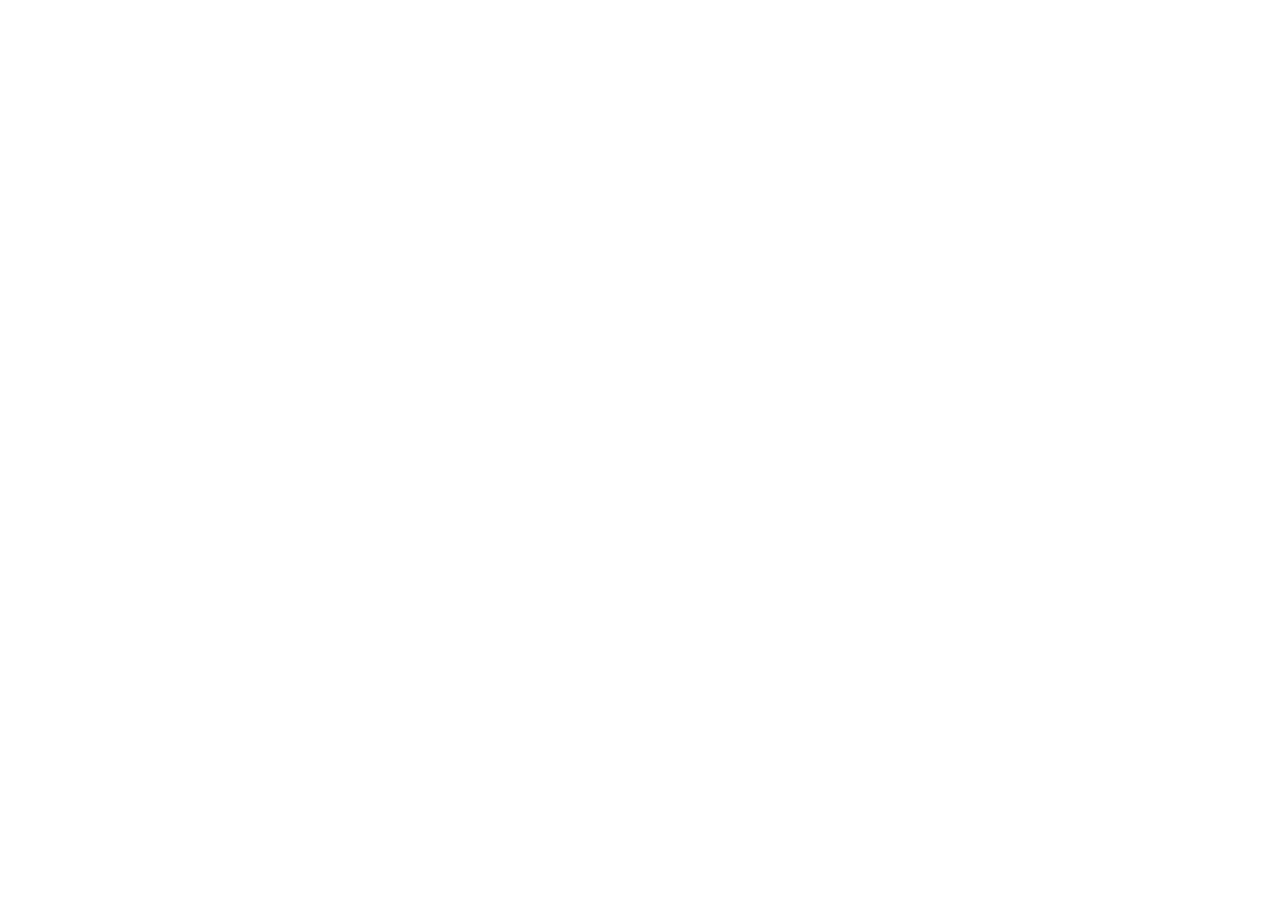
==== html/cadastro.html @ f57bf2f0 "Arquivos .html e .css - Adicionado arquivos .html e .css que serão utilizados no projeto - Arquivos " ====
<!DOCTYPE html>
<html lang="pt-BR">
<head>
    <meta charset="UTF-8">
    <meta name="viewport" content="width=device-width, initial-scale=1.0">
    <title>Cadastro - Enna's Fishing Wares</title>
</head>
<body>
    
</body>
</html>
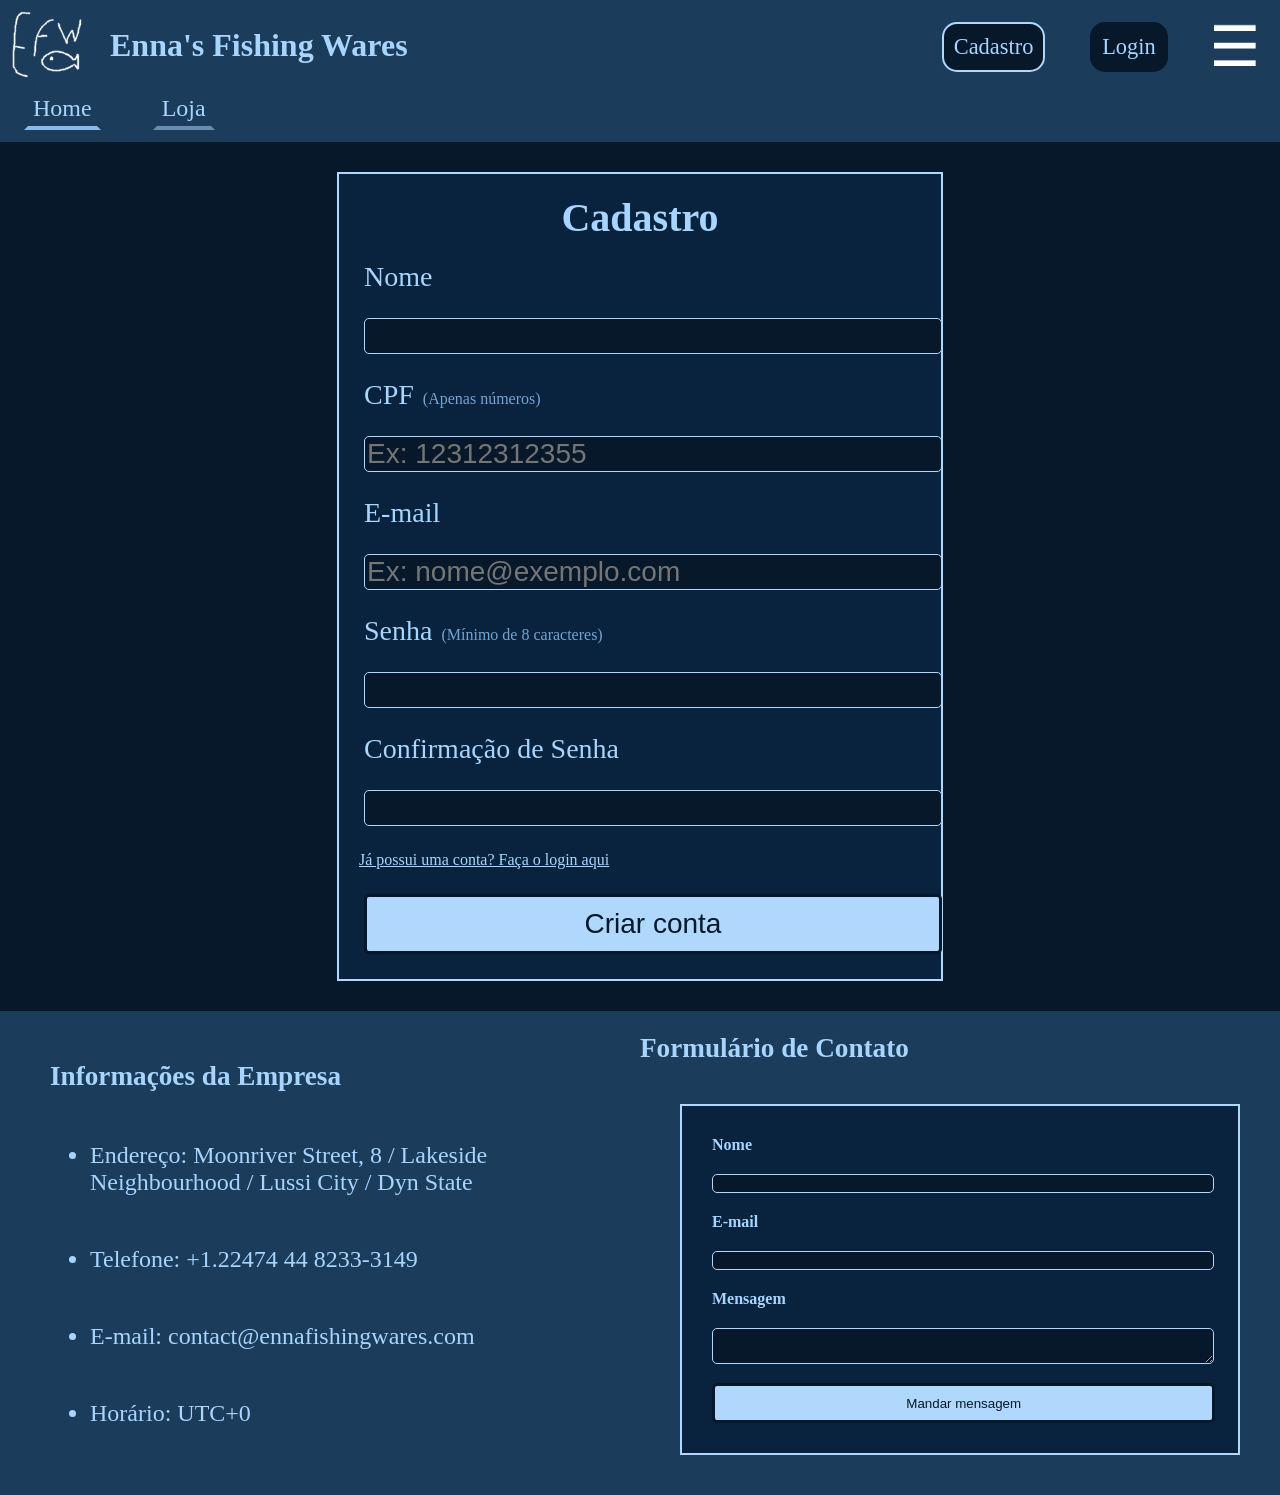
==== commit 785d0db8: "Estrutura e Interface cadastro.html e login.html - Construído interface e estrutura dos documentos c" ====
--- a/html/cadastro.html
+++ b/html/cadastro.html
@@ -4,8 +4,70 @@
     <meta charset="UTF-8">
     <meta name="viewport" content="width=device-width, initial-scale=1.0">
     <title>Cadastro - Enna's Fishing Wares</title>
+    <link rel="stylesheet" href="../css/base.css">
+    <link rel="stylesheet" href="../css/componentes.css">
 </head>
 <body>
-    
+    <header>
+        <section id="header-logo">
+            <img src="../img/header/logo.png" alt="Logo de Enna's Fishing Wares">
+            <h1>Enna's Fishing Wares</h1>
+        </section>
+        <section id="header-user">
+            <a href="cadastro.html" id="header-cadastro-login-in">Cadastro</a>
+            <a href="login.html">Login</a>
+            <img src="../img/header/menu.png" alt="Ícone de Menu">
+        </section>
+    </header>
+    <nav>
+        <a href="index.html" id="nav-active">Home</a>
+        <a href="loja.html">Loja</a>
+    </nav>
+    <main id="usuario-cadastro-login">
+        <section id="caixa-cadastro-login">
+            <h2>Cadastro</h2>
+            <form id="form-cadastro" class="form-cadastro-login-elements">
+                <label for="">Nome</label>
+                <input type="label" required nome="cadastroNomeUsuario">
+                <label for="">CPF</label>
+                <p>(Apenas números)</p>
+                <input type="label" required pattern="[0-9]{11}" placeholder="Ex: 12312312355" cadastroCPFUsuario">
+                <label for="">E-mail</label>
+                <input type="email" required placeholder="Ex: nome@exemplo.com" nome="cadastroEmailUsuario">
+                <label for="">Senha</label>
+                <p>(Mínimo de 8 caracteres)</p>
+                <input type="password" required minlength="8" nome="cadastroSenhaUsuario">
+                <label for="">Confirmação de Senha</label>
+                <input type="password" required minlength="8" nome="cadastroConfirmacaoSenhaUsuario">
+                <a href="login.html">Já possui uma conta? Faça o login aqui</a>
+                <button type="submit" name="submeterUsuarioCadastro">Criar conta</button>
+            </form>
+        </section>
+    </main>
+    <footer>
+        <section class="info-loja">
+            <h2>Informações da Empresa</h2>
+            <ul>
+                <li>Endereço: Moonriver Street, 8 / Lakeside Neighbourhood / Lussi City / Dyn State</li>
+                <li>Telefone: +1.22474 44 8233-3149</li>
+                <li>E-mail: contact@ennafishingwares.com</li>
+                <li>Horário: UTC+0</li>
+            </ul>
+        </section>
+        <section class="form-contato-loja">
+            <h2>Formulário de Contato</h2>
+            <form id="form-contato">
+                <div class="form-elements">
+                    <label for="">Nome</label>
+                    <input type="label" name="formContatoNomeUsuario">
+                    <label for="">E-mail</label>
+                    <input type="label" name="formContatoEmailUsuario">
+                    <label for="">Mensagem</label>
+                    <textarea></textarea>
+                    <button>Mandar mensagem</button>
+                </div>
+            </form>
+        </section>
+    </footer>
 </body>
 </html>
--- a/css/base.css
+++ b/css/base.css
@@ -0,0 +1,161 @@
+/* 
+    Documento responsável pela estilização CSS de elementos gerais (ex: "body",
+     "h1") e de classes e ids de elementos/seções que sempre aparecerão,
+     independentemente da página (ex: header, nav, footer)
+*/
+
+body{
+    color: #a7d5ff;
+    background-color: #06182a;
+}
+a {
+    color: #a7d5ff;
+}
+hr {
+    color: #b0d7fc;
+}
+h2 {
+    font-size: 1.7em;
+}
+h3 {
+    font-size: 1.5em;
+}
+h4 {
+    font-size: 1.5em;
+}
+button {
+    border: 3px solid #06182a;
+    border-radius: 5px;
+    height: 40px;
+    color: #06182a;
+    background-color: #b0d7fc;
+}
+button:hover {
+    background-color: #89b5de;
+}
+button:active {
+    background-color: #688daf;
+}
+input, textarea {
+    color: #a7d5ff;
+    border: 1px solid #b0d7fc;
+    border-radius: 5px;
+    background-color: #06182a;
+}
+
+/*--- Destaque ---*/
+
+h1 {
+    font-size: 2em;
+    margin-left: 20px;
+}
+header {
+    display: grid;
+    grid-template-columns: 50% 50%;
+    margin: -8px -8px 0px -8px;
+}
+#header-logo {
+    display: inline-flex;
+    background-color: #1b3c5a;
+}
+#header-logo img {
+    height: 90px;
+}
+#header-user{
+    display: inline-flex;
+    justify-content: right;
+    background-color: #1b3c5a;
+} 
+#header-user img {
+    height: 50px;
+    margin: 20px;
+}
+#header-user a {
+    border: 2px solid transparent;
+    border-radius: 15px;
+    background-color: #06182a;
+    text-decoration: none;
+    font-size: 1.4em;
+    margin: 1em;
+    padding: 10px;
+}
+#header-user a:hover {
+    background-color: #09233e;
+}
+#header-user a:active {
+    border-color: #b0d7fc;
+}
+#header-cadastro-login-in{
+    border-color: #b0d7fc !important;
+}
+
+/*--- nav ---*/
+
+nav {
+    background-color: #1b3c5a;
+    margin: 0px -8px 0px -8px;
+    padding-bottom: 20px;
+}
+nav a {
+    border: 4px solid;
+    border-color: transparent transparent #688daf transparent;
+    padding: 5px;
+    text-decoration: none;
+    font-size: 1.5em;
+    margin: 0px 1em 0px 1em;
+}
+nav a:hover, #nav-active:hover {
+    color: #b0d7fc;
+    border-color: transparent transparent #b0d7fc transparent;
+}
+#nav-active {
+    border-color: transparent transparent #8abae7 transparent;
+}
+
+/*--- main ---*/
+
+main {
+    background-color: #06182a;
+}
+
+
+/*--- Rodapé ---*/
+
+footer {
+    display: grid;
+    grid-template-columns: 50% 50%;
+    margin: 0px -8px -8px -8px;
+}
+.info-loja {
+    background-color: #1b3c5a;
+}
+.info-loja h2, .info-loja li {
+    margin: 50px;
+}
+li {
+    font-size: 1.5em;
+}
+.form-contato-loja {
+    background-color: #1b3c5a;
+}
+#form-contato {
+    border: 2px solid #b0d7fc;
+    background-color: #09233e;
+    margin: 40px;  
+}
+.form-elements {
+    margin: 30px;
+    justify-content: center;
+}
+.form-elements label {
+    display: block;
+    font-weight: bold;
+    margin: 20px 0px 20px 0px;
+}
+.form-elements input, .form-elements textarea {
+    width: 100%; 
+}
+.form-elements button {
+    margin-top: 15px;
+    width: 101.5%;
+}
--- a/css/componentes.css
+++ b/css/componentes.css
@@ -0,0 +1,120 @@
+/* 
+    Documento responsável pela estilização CSS de classes e ids de elementos/seções
+    que são únicas a certas páginas, com exclusão de relatorios.html (ex: descrição 
+    da loja e galeria de produtos em index.html, formulários em cadastro.html/login.html)
+*/
+
+/*
+    =================
+    index.html (Home)
+    =================
+*/
+
+/*--- Produtos Disponíveis ---*/
+
+#produtos-disponiveis {
+    margin: 30px;
+}
+.caixa-produto {
+    display: inline-flex;
+}
+.info-produto {
+    display: grid;
+    grid-template-rows: 60% 2% 24% 14%;
+    border: 3px solid #b0d7fc;
+    width: 310px;
+    height: 460px;
+    margin: 20px; 
+    text-align: center;
+}
+.info-produto img {
+    object-fit: contain;
+    width: 100%;
+    height: 100%;
+    background-color: #09233e;
+}
+.info-produto hr {
+    height: 100%;
+    background-color: #1b3c5a;
+    margin: 0px;
+}
+.titulo-desc-produto, .preco-botao-produto {
+    background-color: #1b3c5a;
+}
+.titulo-desc-produto p{
+    margin-left: 10px;
+    overflow: scroll;
+}
+.titulo-desc-produto h3 {
+    margin: 15px;
+}
+.preco-botao-produto h4 {
+    display: inline-flex;
+    margin: 20px;
+}
+
+/*--- Descrição da Loja ---*/
+
+#descricao-loja {
+    display: grid;
+    grid-template-columns: 45% 55%;
+    margin: 40px;
+}
+.descricao-texto p {
+    font-size: 1.5em;
+}
+.descricao-galeria img {
+    border: 2px solid #b0d7fc;
+    background-color: #09233e;
+    height: 400px;
+    margin: 20px; 
+    width: 45%;
+}
+
+/*
+    =============================================
+    cadastro.html e login.html (Cadastro e Login)
+    =============================================
+*/
+
+/*--- Cadastro/Login ---*/
+
+#usuario-cadastro-login {
+    display: flex;
+    margin: 30px;
+    justify-content: center;
+}
+#caixa-cadastro-login {
+    border: 2px solid #b0d7fc;
+    background-color: #09233e;
+    width: 50%;
+}
+#caixa-cadastro-login h2 {
+    font-size: 2.5em;
+    margin: 20px;
+    text-align: center;
+}
+.form-cadastro-login-elements input, .form-cadastro-login-elements button, .form-cadastro-login-elements label {
+    font-size: 1.75em;
+    margin: 25px;
+}
+.form-cadastro-login-elements label {
+    margin-right: 5px;
+}
+.form-cadastro-login-elements p {
+    display: inline;
+    font-size: 1em;
+    margin: 0px;
+    color: #73a4d2;
+}
+.form-cadastro-login-elements a {
+    margin: 20px;
+}
+.form-cadastro-login-elements input {
+    width: 95%;
+}
+.form-cadastro-login-elements button {
+    margin-top: 20;
+    height: 60px;
+    width: 96%;
+}
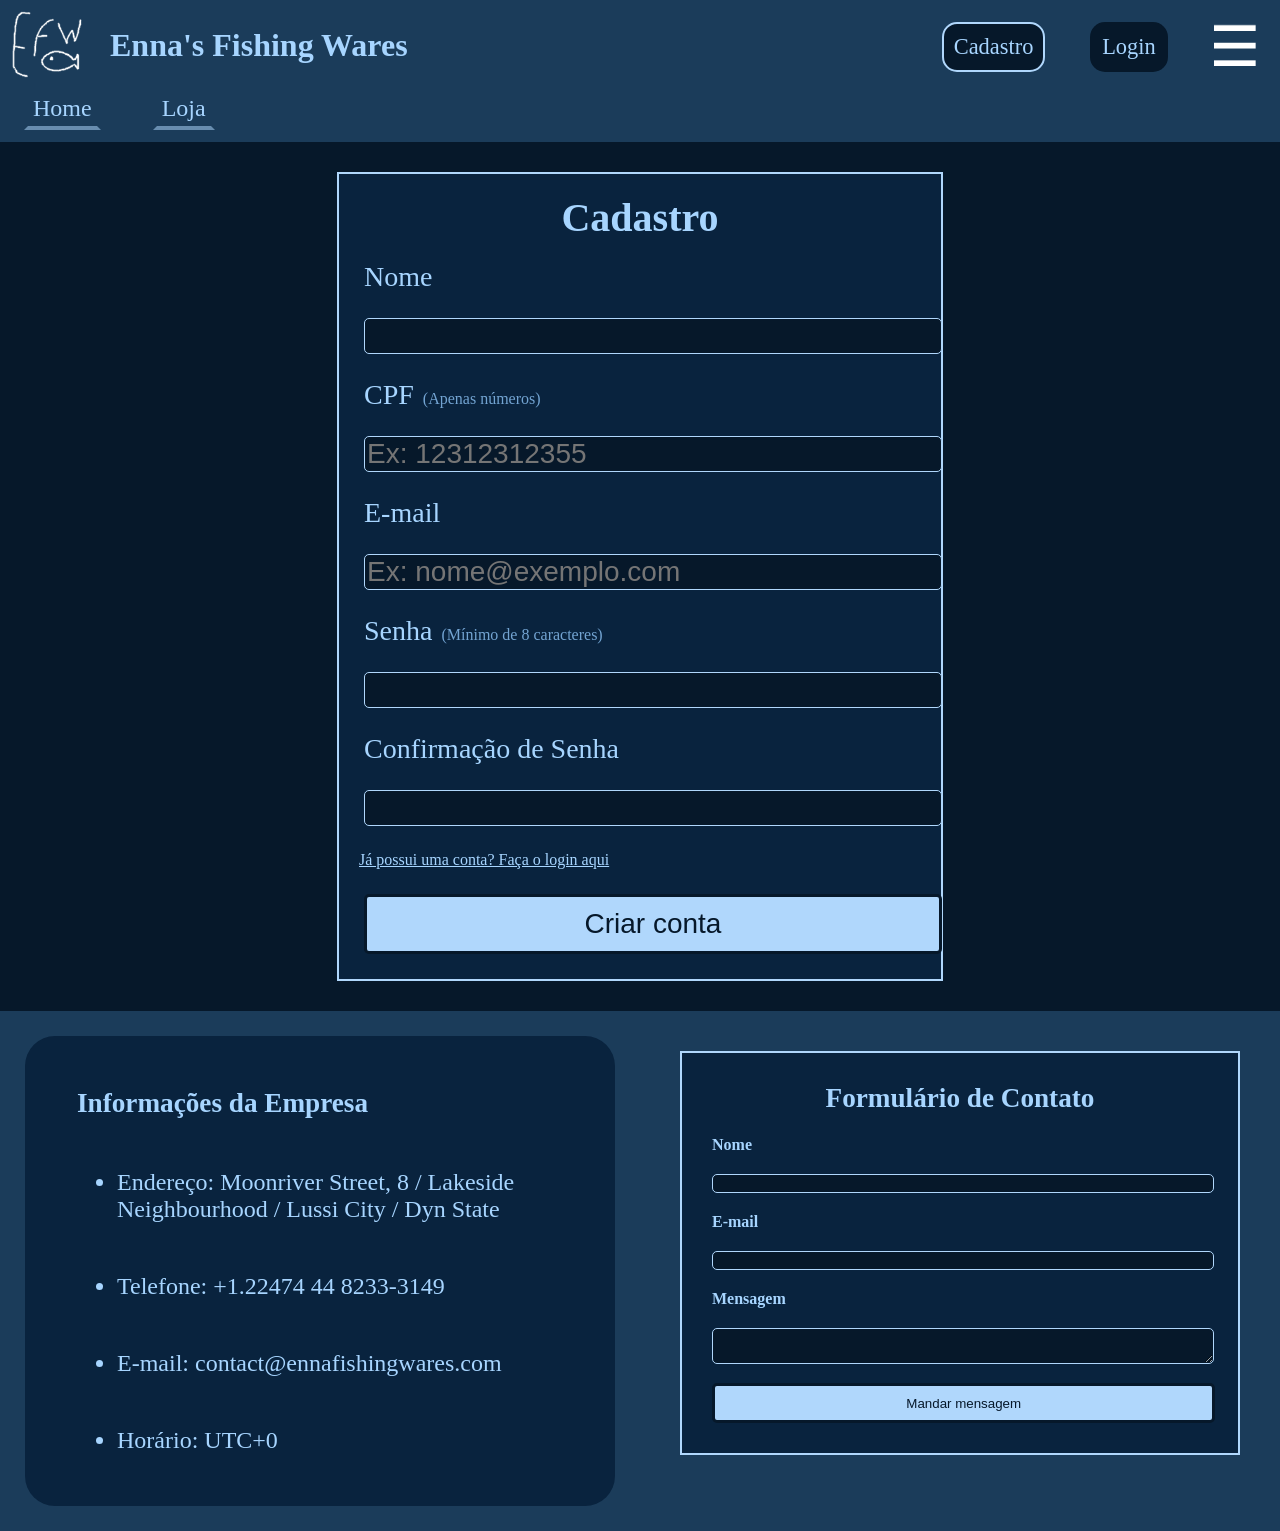
==== commit 2adda0ab: "Estrutura e Interface perfil.html - Construído a estrutura e interface do documento perfil.html, con" ====
--- a/html/cadastro.html
+++ b/html/cadastro.html
@@ -14,8 +14,9 @@
             <h1>Enna's Fishing Wares</h1>
         </section>
         <section id="header-user">
-            <a href="cadastro.html" id="header-cadastro-login-in">Cadastro</a>
+            <a href="cadastro.html" id="header-cadastro-login-perfil-in">Cadastro</a>
             <a href="login.html">Login</a>
+            <a href="perfil.html" hidden>Perfil</a>
             <img src="../img/header/menu.png" alt="Ícone de Menu">
         </section>
     </header>
@@ -27,44 +28,46 @@
         <section id="caixa-cadastro-login">
             <h2>Cadastro</h2>
             <form id="form-cadastro" class="form-cadastro-login-elements">
-                <label for="">Nome</label>
-                <input type="label" required nome="cadastroNomeUsuario">
-                <label for="">CPF</label>
+                <label for="input-cadastro-nome">Nome</label>
+                <input id="input-cadastro-nome" type="label" required nome="cadastroNome">
+                <label for="input-cadastro-cpf">CPF</label>
                 <p>(Apenas números)</p>
-                <input type="label" required pattern="[0-9]{11}" placeholder="Ex: 12312312355" cadastroCPFUsuario">
-                <label for="">E-mail</label>
-                <input type="email" required placeholder="Ex: nome@exemplo.com" nome="cadastroEmailUsuario">
-                <label for="">Senha</label>
+                <input id="input-cadastro-cpf" type="label" required pattern="[0-9]{11}" placeholder="Ex: 12312312355" name="cadastroCPF">
+                <label for="input-cadastro-email">E-mail</label>
+                <input id="input-cadastro-email" type="email" required placeholder="Ex: nome@exemplo.com" nome="cadastroEmail">
+                <label for="input-cadastro-senha">Senha</label>
                 <p>(Mínimo de 8 caracteres)</p>
-                <input type="password" required minlength="8" nome="cadastroSenhaUsuario">
-                <label for="">Confirmação de Senha</label>
-                <input type="password" required minlength="8" nome="cadastroConfirmacaoSenhaUsuario">
+                <input id="input-cadastro-senha" type="password" required minlength="8" nome="cadastroSenha">
+                <label for="input-cadastro-confirmacao-senha">Confirmação de Senha</label>
+                <input id="input-cadastro-confirmacao-senha" type="password" required minlength="8" nome="cadastroConfirmacaoSenha">
                 <a href="login.html">Já possui uma conta? Faça o login aqui</a>
-                <button type="submit" name="submeterUsuarioCadastro">Criar conta</button>
+                <button id="botao-cadastro-submeter" type="submit" name="submeterCadastro">Criar conta</button>
             </form>
         </section>
     </main>
     <footer>
-        <section class="info-loja">
-            <h2>Informações da Empresa</h2>
-            <ul>
-                <li>Endereço: Moonriver Street, 8 / Lakeside Neighbourhood / Lussi City / Dyn State</li>
-                <li>Telefone: +1.22474 44 8233-3149</li>
-                <li>E-mail: contact@ennafishingwares.com</li>
-                <li>Horário: UTC+0</li>
-            </ul>
+        <section id="info-loja">
+            <div id="info-loja-elements">
+                <h2>Informações da Empresa</h2>
+                <ul>
+                    <li>Endereço: Moonriver Street, 8 / Lakeside Neighbourhood / Lussi City / Dyn State</li>
+                    <li>Telefone: +1.22474 44 8233-3149</li>
+                    <li>E-mail: contact@ennafishingwares.com</li>
+                    <li>Horário: UTC+0</li>
+                </ul>
+            </div>
         </section>
-        <section class="form-contato-loja">
-            <h2>Formulário de Contato</h2>
+        <section id="form-contato-loja">
             <form id="form-contato">
-                <div class="form-elements">
-                    <label for="">Nome</label>
-                    <input type="label" name="formContatoNomeUsuario">
-                    <label for="">E-mail</label>
-                    <input type="label" name="formContatoEmailUsuario">
-                    <label for="">Mensagem</label>
-                    <textarea></textarea>
-                    <button>Mandar mensagem</button>
+                <div id="form-contato-elements">
+                    <h2>Formulário de Contato</h2>
+                    <label for="input-contato-nome">Nome</label>
+                    <input id="input-contato-nome" required type="label" name="formContatoNome">
+                    <label for="input-contato-email">E-mail</label>
+                    <input id="input-contato-email" required type="email" name="formContatoEmail">
+                    <label for="input-contato-mensagem">Mensagem</label>
+                    <textarea required id="input-contato-mensagem"></textarea>
+                    <button id="form-contato-mandar-mensagem">Mandar mensagem</button>
                 </div>
             </form>
         </section>
--- a/css/base.css
+++ b/css/base.css
@@ -17,10 +17,7 @@
 h2 {
     font-size: 1.7em;
 }
-h3 {
-    font-size: 1.5em;
-}
-h4 {
+h3, h4, li {
     font-size: 1.5em;
 }
 button {
@@ -41,6 +38,26 @@
     border: 1px solid #b0d7fc;
     border-radius: 5px;
     background-color: #06182a;
+}
+table {
+    border-collapse: collapse;
+}
+caption {
+    font-size: 2.5em;
+    font-weight: bold;
+    margin: 10px;
+}
+th, td {
+    border: 0.5px solid #b0d7fc;
+    padding: 20px;
+    font-size: 1.3em;
+}
+th {
+    background-color: #1b3c5a;
+}
+td {
+    background-color: #06182a;
+    text-align: center;
 }
 
 /*--- Destaque ---*/
@@ -85,7 +102,7 @@
 #header-user a:active {
     border-color: #b0d7fc;
 }
-#header-cadastro-login-in{
+#header-cadastro-login-perfil-in {
     border-color: #b0d7fc !important;
 }
 
@@ -104,11 +121,11 @@
     font-size: 1.5em;
     margin: 0px 1em 0px 1em;
 }
-nav a:hover, #nav-active:hover {
+nav a:hover, #nav-in:hover {
     color: #b0d7fc;
     border-color: transparent transparent #b0d7fc transparent;
 }
-#nav-active {
+#nav-in {
     border-color: transparent transparent #8abae7 transparent;
 }
 
@@ -126,16 +143,19 @@
     grid-template-columns: 50% 50%;
     margin: 0px -8px -8px -8px;
 }
-.info-loja {
+#info-loja {
     background-color: #1b3c5a;
 }
-.info-loja h2, .info-loja li {
+#info-loja h2, #info-loja li {
     margin: 50px;
 }
-li {
-    font-size: 1.5em;
+#info-loja-elements {
+    border: 2px solid transparent;
+    border-radius: 30px;
+    margin: 25px;
+    background-color: #09233e;
 }
-.form-contato-loja {
+#form-contato-loja {
     background-color: #1b3c5a;
 }
 #form-contato {
@@ -143,19 +163,22 @@
     background-color: #09233e;
     margin: 40px;  
 }
-.form-elements {
+#form-contato-elements {
     margin: 30px;
     justify-content: center;
 }
-.form-elements label {
+#form-contato-elements h2 {
+    text-align: center;
+}
+#form-contato-elements label {
     display: block;
     font-weight: bold;
     margin: 20px 0px 20px 0px;
 }
-.form-elements input, .form-elements textarea {
+#form-contato-elements input, #form-contato-elements textarea {
     width: 100%; 
 }
-.form-elements button {
+#form-contato-elements button {
     margin-top: 15px;
     width: 101.5%;
 }
--- a/css/componentes.css
+++ b/css/componentes.css
@@ -117,4 +117,63 @@
     margin-top: 20;
     height: 60px;
     width: 96%;
+}
+
+/*
+    ==================================================
+    perfil.html (Edição de dados perfil, Meus Pedidos)
+    ==================================================
+*/
+
+#usuario-perfil {
+    display: grid;
+    grid-template-columns: 55% 45%;
+    margin: 15px;
+}
+#usuario-perfil h2 {
+    grid-column: span 2;
+}
+#perfil-meus-pedidos {
+    margin: 20px;
+}
+#perfil-meus-pedidos table {
+    width: 100%;
+    height: 90%;
+}
+#perfil-editar-dados {
+    border: 2px solid #b0d7fc;
+    background-color: #09233e;
+    margin: 20px;
+}
+#perfil-editar-dados h2 {
+    font-size: 2.5em;
+    margin: 20px;
+    text-align: center;
+}
+#perfil-id::placeholder {
+    color: #b0d7fc;
+}
+.form-editar-dados-perfil-elements input, .form-editar-dados-perfil-elements button, .form-editar-dados-perfil-elements label {
+    font-size: 1.75em;
+    margin: 25px;
+}
+.form-editar-dados-perfil-elements label {
+    margin-right: 5px;
+}
+.form-editar-dados-perfil-elements p {
+    display: inline;
+    font-size: 1em;
+    margin: 0px;
+    color: #73a4d2;
+}
+.form-editar-dados-perfil-elements a {
+    margin: 20px;
+}
+.form-editar-dados-perfil-elements input {
+    width: 95%;
+}
+.form-editar-dados-perfil-elements button {
+    margin-top: 20;
+    height: 60px;
+    width: 95%;
 }
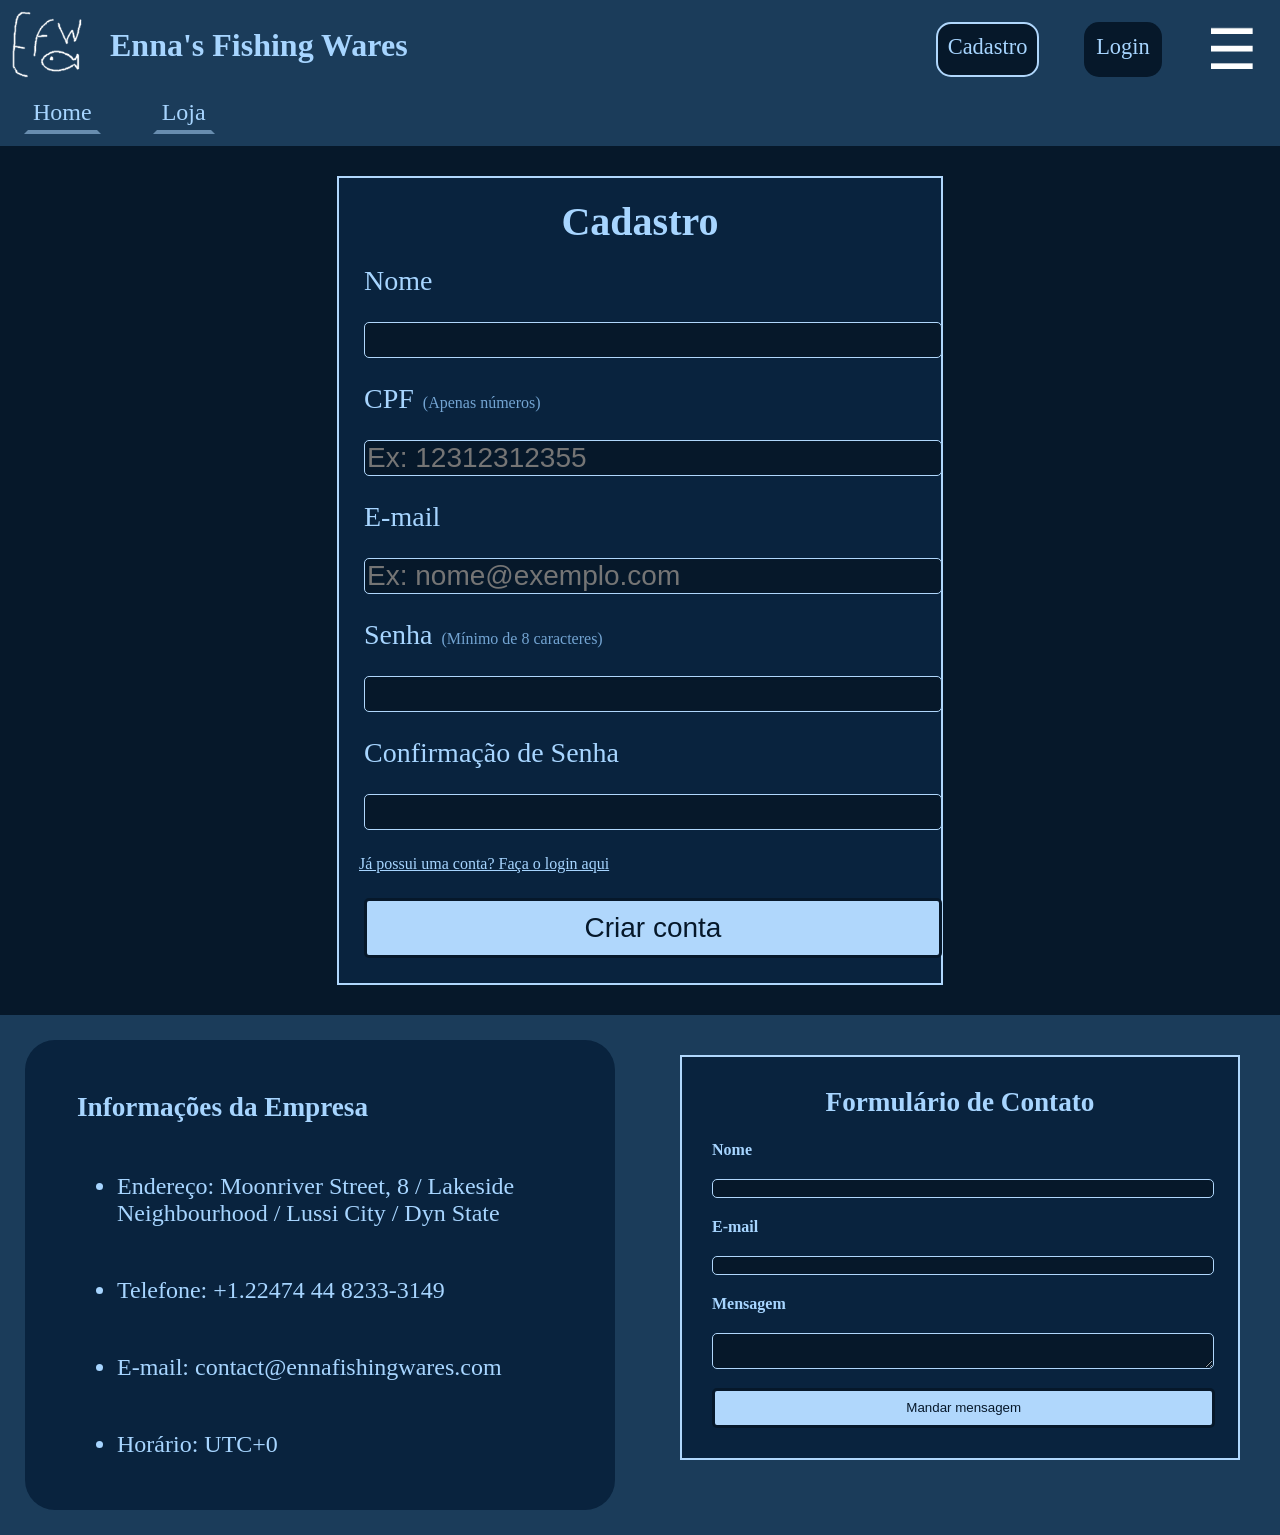
==== commit 94bf94d3: "Estrutura e Interface relatorios.html - Construído a estrutura e interface do documento relatorios.h" ====
--- a/html/cadastro.html
+++ b/html/cadastro.html
@@ -17,7 +17,7 @@
             <a href="cadastro.html" id="header-cadastro-login-perfil-in">Cadastro</a>
             <a href="login.html">Login</a>
             <a href="perfil.html" hidden>Perfil</a>
-            <img src="../img/header/menu.png" alt="Ícone de Menu">
+            <button id="header-user-abrir-menu"><img src="../img/header/menu.png" alt="Ícone de Menu"></button>
         </section>
     </header>
     <nav>
--- a/css/base.css
+++ b/css/base.css
@@ -26,6 +26,7 @@
     height: 40px;
     color: #06182a;
     background-color: #b0d7fc;
+    cursor: pointer;
 }
 button:hover {
     background-color: #89b5de;
@@ -59,6 +60,34 @@
     background-color: #06182a;
     text-align: center;
 }
+input[type="checkbox"] {
+    height: 25PX;
+    width: 25px;
+    appearance: none;
+}
+input[type="checkbox"]:hover {
+    background-color: #1b3c5a;
+}
+input[type="checkbox"]:active {
+    background-color: #688daf;
+}
+input[type="checkbox"]:checked {
+    background-color: #b0d7fc;
+}
+input[type="radio"] {
+    height: 25px;
+    width: 25px;
+    appearance: none;
+}
+input[type="radio"]:hover {
+    background-color: #1b3c5a;
+}
+input[type="radio"]:active {
+    background-color: #688daf;
+}
+input[type="radio"]:checked {
+    background-color: #b0d7fc;
+}
 
 /*--- Destaque ---*/
 
@@ -83,9 +112,28 @@
     justify-content: right;
     background-color: #1b3c5a;
 } 
+#header-user p {
+    font-size: 1.5em;
+    margin: 35px;
+
+}
+#header-user button {
+    background-color: transparent;
+    border-color: transparent;
+    width: fit-content;
+    height: fit-content;
+    padding: 3px;
+    margin: 17px;
+}
+#header-user button:hover {
+    background-color: #09233e;
+}
+#header-user button:active {
+    border: 2px solid #b0d7fc;
+    padding: 4px;
+}
 #header-user img {
     height: 50px;
-    margin: 20px;
 }
 #header-user a {
     border: 2px solid transparent;
--- a/css/componentes.css
+++ b/css/componentes.css
@@ -176,4 +176,167 @@
     margin-top: 20;
     height: 60px;
     width: 95%;
+}
+
+/*
+    ===========================================
+    loja.html (Catálogo, Carrinho, Confirmação)
+    ===========================================
+*/
+
+/*--- Loja ---*/
+
+#loja-catalogo {
+    display: grid;
+    grid-template-columns: 22% 78%;
+    margin: 15px;
+}
+#loja-catalogo h2 {
+    grid-column: span 2;
+}
+#form-catalogo {
+    border: 2px solid #b0d7fc;
+    background-color: #09233e;
+}
+#form-catalogo label, #form-catalogo input, #form-catalogo h3 {
+    display: block;
+    margin: 30px;
+}
+#form-catalogo label {
+    font-size: 1.5em;
+}
+#barra-pesquisa-catalogo {
+    font-size: 1.5em;
+    width: 90%;
+}
+#produtos-catalogo {
+    display: flex;
+}
+.catalogo-tipo-filtro {
+    border: 2px solid #b0d7fc;
+    background-color: #06182a;
+    margin: 30px;
+    max-height: 25%;
+    overflow: scroll;
+}
+.catalogo-tipo-filtro h4 {
+    margin: 20px;
+}
+#form-catalogo div label, #form-catalogo div input {
+    display: inline-flex;
+    margin: 30px 0px 0px 30px;
+}
+#produtos-catalogo {
+    display: inline;
+    margin: 20px;
+}
+#produtos-catalogo span {
+    display: contents;
+}
+.caixa-produto-catalogo {
+    display: inline-flex;
+    margin: 15px;
+}
+.info-produto-catalogo {
+    display: grid;
+    grid-template-rows: 60% 2% 24% 14%;
+    border: 3px solid #b0d7fc;
+    width: 280px;
+    height: 460px;
+    margin: 10px; 
+    text-align: center;
+}
+.info-produto-catalogo img {
+    object-fit: contain;
+    width: 100%;
+    height: 100%;
+    background-color: #09233e;
+}
+.info-produto-catalogo hr {
+    height: 100%;
+    background-color: #1b3c5a;
+    margin: 0px;
+}
+
+/*--- Carrinho ---*/
+
+#loja-carrinho {
+    display: grid;
+    grid-template-columns: 22% 78%;
+    margin: 15px;
+}
+#loja-carrinho h2 {
+    grid-column: span 2;
+}
+#form-carrinho {
+    border: 2px solid #b0d7fc;
+    background-color: #09233e;
+}
+#form-carrinho button, #form-carrinho label, #form-carrinho input, #form-carrinho h3 {
+    display: block;
+    margin: 30px;
+}
+#carrinho-secao {
+    border: 2px solid #b0d7fc;
+    background-color: #06182a;
+    margin: 30px;
+}
+#carrinho-secao p {
+    font-size: 2em;
+    font-weight: bold;
+    margin: 20px;
+}
+#form-carrinho label {
+    font-size: 1.5em;
+}
+#form-carrinho input {
+    font-size: 1.5em;
+    width: 85%;
+}
+#form-carrinho button {
+    width: 90%;
+}
+#carrinho-itens {
+    margin: 20px;
+}
+.carrinho-item {
+    display: grid;
+    grid-template-columns: 50% 50%;
+    border: 2px solid #b0d7fc;
+    background-color: #09233e;
+    border-radius: 15px;
+    width: 100%;
+    margin: 20px;
+}
+.carrinho-item-esquerda {
+    display: inline-flex;
+    justify-content: left;
+}
+.carrinho-item-direita {
+    display: inline-flex;
+    justify-content: right;
+}   
+.carrinho-item h3, .carrinho-item p {
+    margin: 20px;
+}
+.carrinho-item p {
+    font-size: 1.5em;
+}
+.carrinho-item-botoes {
+    margin: 5px;
+}
+.carrinho-item-botoes button {
+    display: block;
+    height: 30px;
+    width: 30px;
+}
+.carrinho-item-botao-remover {
+    margin: 15px;
+    width: 150px;
+}
+#carrinho-compra-finalizada {
+    font-size: 1.5em;
+    font-weight: bold;
+    text-align: center;
+    color: green;
 }
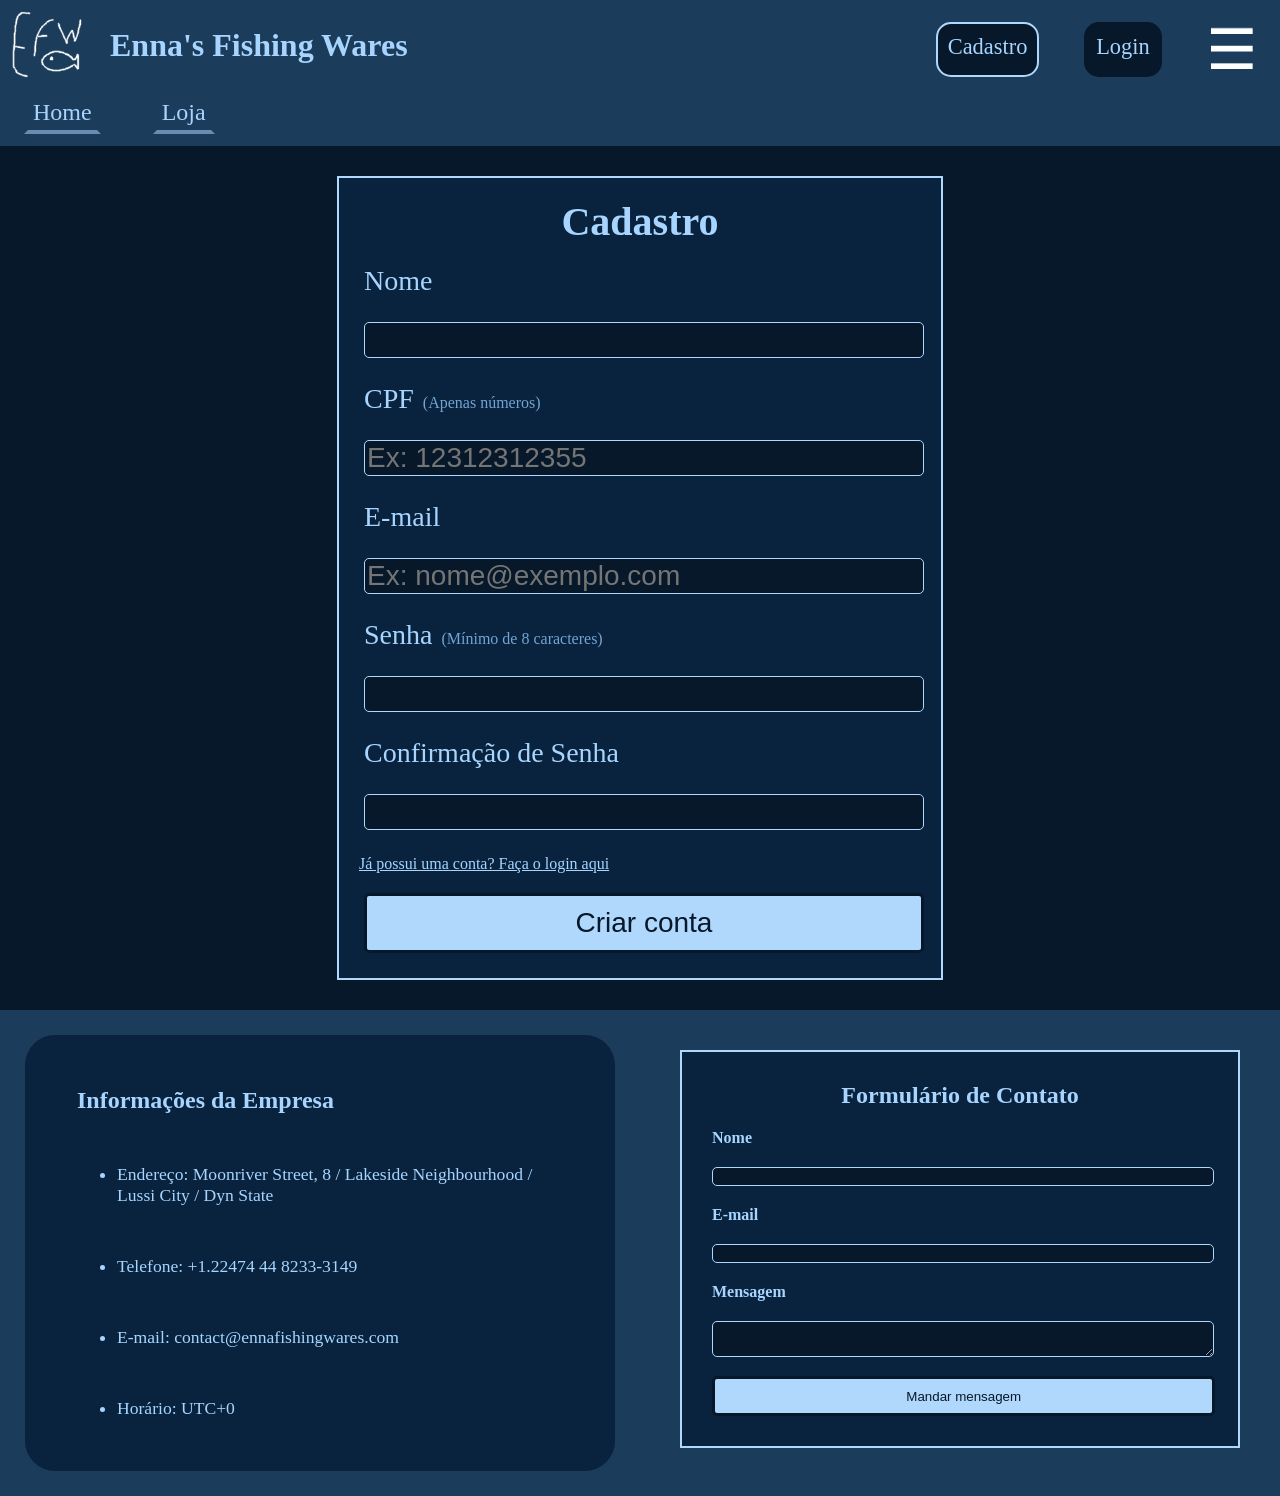
==== commit a9381bfe: "Responsividade CSS com múltiplas resoluções - Adicionado responsividade CSS com resoluções além de 1" ====
--- a/html/cadastro.html
+++ b/html/cadastro.html
@@ -6,6 +6,7 @@
     <title>Cadastro - Enna's Fishing Wares</title>
     <link rel="stylesheet" href="../css/base.css">
     <link rel="stylesheet" href="../css/componentes.css">
+    <link rel="stylesheet" href="../css/responsivo.css">
 </head>
 <body>
     <header>
--- a/css/base.css
+++ b/css/base.css
@@ -27,6 +27,8 @@
     color: #06182a;
     background-color: #b0d7fc;
     cursor: pointer;
+    transition-property: background-color;
+    transition-duration: 0.1s;
 }
 button:hover {
     background-color: #89b5de;
@@ -143,6 +145,8 @@
     font-size: 1.4em;
     margin: 1em;
     padding: 10px;
+    transition-property: background-color;
+    transition-duration: 0.1s;
 }
 #header-user a:hover {
     background-color: #09233e;
--- a/css/componentes.css
+++ b/css/componentes.css
@@ -114,7 +114,7 @@
     width: 95%;
 }
 .form-cadastro-login-elements button {
-    margin-top: 20;
+    margin-top: 20px;
     height: 60px;
     width: 96%;
 }
@@ -138,7 +138,8 @@
 }
 #perfil-meus-pedidos table {
     width: 100%;
-    height: 90%;
+    height: 50%;
+    overflow: scroll;
 }
 #perfil-editar-dados {
     border: 2px solid #b0d7fc;
@@ -173,18 +174,18 @@
     width: 95%;
 }
 .form-editar-dados-perfil-elements button {
-    margin-top: 20;
+    margin-top: 20px;
     height: 60px;
     width: 95%;
 }
 
 /*
-    ===========================================
-    loja.html (Catálogo, Carrinho, Confirmação)
-    ===========================================
-*/
-
-/*--- Loja ---*/
+    ==============================
+    loja.html (Catálogo, Carrinho)
+    ==============================
+*/
+
+/*--- Catálogo ---*/
 
 #loja-catalogo {
     display: grid;
--- a/css/responsivo.css
+++ b/css/responsivo.css
@@ -0,0 +1,643 @@
+/*
+    Documento responsável pela responsividade CSS de elementos gerais, classes
+    e ids de elementos/seções para a adaptação das páginas para diferentes resoluções 
+*/
+
+/*
+    ==========================
+    Desktop 1600px Comprimento
+    ==========================
+*/
+
+@media screen and (max-width: 1600px) {
+    h2 {
+        font-size: 1.5em;
+    }
+    h3, h4, li {
+        font-size: 1.3em;
+    }
+    caption {
+        font-size: 2.5em;
+        margin: 10px;
+    }
+    th, td {
+        padding: 10px;
+    }
+
+    /*--- Descrição da Loja (index.html) ---*/
+
+    #descricao-loja {
+        display: grid;
+        grid-template-columns: 40% 62%;
+        margin: 40px;
+    }
+    .descricao-texto p {
+        font-size: 1.3em;
+    }
+
+
+    /*--- Cadastro e Login (cadastro.html e login.html ---*/ 
+
+    .form-cadastro-login-elements input {
+        width: 93%;
+    }
+    .form-cadastro-login-elements button {
+        width: 95%;
+    }
+
+
+    /*--- Perfil (perfil.html) ---*/
+
+    .form-editar-dados-perfil-elements input, .form-editar-dados-perfil-elements button, .form-editar-dados-perfil-elements label {
+        font-size: 1.5em;
+        margin: 25px;
+    }
+    .form-editar-dados-perfil-elements input {
+       width: 93%;
+    }
+
+    /*--- Catálogo (loja.html) ---*/
+
+    #loja-catalogo {
+        grid-template-columns: 24% 68%;
+    }
+    #form-catalogo label {
+        font-size: 1.3em;
+    }
+    #barra-pesquisa-catalogo {
+        width: 83%;
+    }
+
+    /*--- Carrinho (loja.html) ---*/
+
+    #loja-carrinho {
+        grid-template-columns: 27% 73%;
+    }
+    #form-carrinho label {
+        font-size: 1.3em;
+    }
+    #form-carrinho button {
+        width: 86%;
+    }
+
+    /*--- Busca Clientes (relatorios.html) ---*/
+
+    #busca-clientes h2 {
+        font-size: 2.2em;
+        margin: 20px;
+    }
+    .form-busca-clientes-elements input, .form-busca-clientes-elements button, .form-busca-clientes-elements label {
+        font-size: 1.55em;
+    }
+    .form-busca-clientes-elements label {
+        margin: 12px 5px 12px 12px;
+    }
+    .form-busca-clientes-elements input[type="label"] {
+        width: 93%;
+    }
+    .form-busca-clientes-elements button {
+        height: 50px;
+        width: 94%;
+    }
+    #busca-clientes-modo p {
+        font-size: 1em;
+        margin: 16px 0px 12px 35px;
+    }
+
+    /*--- Busca Compras (relatorios.html) ---*/
+
+    #busca-compras h2 {
+        font-size: 2.2em;
+    }
+    .form-busca-compras-elements input, .form-busca-compras-elements button, .form-busca-compras-elements label {
+        font-size: 1.55em;
+    }
+    .form-busca-compras-elements label {
+        margin: 12px 5px 12px 12px;
+    }
+    .form-busca-compras-elements input[type="label"] {
+        width: 93%;
+    }
+    .form-busca-compras-elements button {
+        height: 50px;
+        width: 94%;
+    }
+    #busca-compras-modo p {
+        font-size: 1em;
+        margin: 16px 0px 12px 35px;
+    }
+    #busca-compras-modo input[type="radio"] {
+        margin: 15px 2px 15px 2px;    
+    }
+}
+
+/*
+    ==========================
+    Desktop 1280px Comprimento
+    ==========================
+*/
+
+@media screen and (max-width: 1280px) {
+
+    h3, h4, li {
+        font-size: 1.1em;
+    }
+    caption {
+        font-size: 2.2em;
+        margin: 10px;
+    }
+    #header-user p {
+        font-size: 1em;
+    }
+
+    /*--- Produtos disponíveis (index.html) ---*/
+
+    .info-produto {
+        width: 260px;
+        margin: 15px;
+    }
+
+    /*--- Descrição da Loja (index.html) ---*/
+
+    #descricao-loja {
+        display: grid;
+        grid-template-columns: 40% 60%;
+        margin: 20px;
+    }
+    .descricao-texto p {
+        font-size: 1.1em;
+    }
+    .descricao-galeria img { 
+        width: 46%;
+        margin: 10px;
+    }
+
+    /*--- Cadastro e Login (cadastro.html e login.html ---*/ 
+
+    .form-cadastro-login-elements input {
+        width: 92%;
+    }
+    .form-cadastro-login-elements button {
+        width: 93%;
+    }
+
+    /*--- Perfil (perfil.html) ---*/
+
+    .form-editar-dados-perfil-elements input, .form-editar-dados-perfil-elements button, .form-editar-dados-perfil-elements label {
+        font-size: 1.1em;
+        margin: 20px;
+    }
+    .form-editar-dados-perfil-elements input {
+       width: 91%;
+    }
+    .form-editar-dados-perfil-elements button {
+        width: 93%;
+    }
+
+    /*--- Catálogo (loja.html) ---*/
+
+    #loja-catalogo {
+        grid-template-columns: 24% 76%;
+    }
+    #form-catalogo label {
+        font-size: 1.1em;
+    }
+    .catalogo-tipo-filtro {
+        margin: 20px;
+    }
+    #form-catalogo div label, #form-catalogo div input {
+        display: inline-flex;
+        margin: 20px 0px 0px 20px;
+    }
+    .caixa-produto-catalogo {
+        margin: 0px;
+    }
+    .info-produto-catalogo {
+        width: 270px;
+        height: 460px;
+        text-align: center;
+    }
+
+    /*--- Carrinho (loja.html) ---*/
+
+    #loja-carrinho {
+        grid-template-columns: 30% 70%;
+    }
+    #form-carrinho label {
+        font-size: 1.1em;
+    }
+    #form-carrinho input {
+        font-size: 1.3em;
+        width: 80%;
+    }
+    .carrinho-item {
+        grid-template-columns: 40% 60%;
+    }
+
+    /*--- Busca Clientes (relatorios.html) ---*/
+
+    #busca-clientes h2 {
+        font-size: 1.8em;
+        margin: 20px;
+    }
+    .form-busca-clientes-elements input, .form-busca-clientes-elements button, .form-busca-clientes-elements label {
+        font-size: 1.15em;
+    }
+    .form-busca-clientes-elements label {
+        margin: 14px 5px 14px 18px;
+    }
+    #busca-clientes-modo p {
+        font-size: 0.8em;
+        margin: 16px 0px 12px 30px;
+    }
+    #busca-clientes-modo input[type="radio"] {
+        margin: 15px 0px 15px 0px;    
+    }
+
+    /*--- Busca Compras (relatorios.html) ---*/
+
+    #busca-compras h2 {
+        font-size: 1.8em;
+        margin: 20px;
+    }
+    .form-busca-compras-elements input, .form-busca-compras-elements button, .form-busca-compras-elements label {
+        font-size: 1.15em;
+    }
+    .form-busca-compras-elements label {
+        margin: 14px 5px 14px 8px;
+    }
+    #busca-compras-modo p {
+        font-size: 0.8em;
+        margin: 16px 0px 12px 30px;
+    }
+    #busca-compras-modo input[type="radio"] {
+        margin: 15px 0px 15px 0px;    
+    }
+}
+
+/*
+    ========================
+    Tablet 840px Comprimento
+    ========================
+*/
+
+@media screen and (max-width: 840px) {
+
+    h3, h4, li {
+        font-size: 1.2em;
+    }
+    caption {
+        font-size: 2.0em;
+        margin: 10px;
+    }
+    #header-user p {
+        font-size: 1em;
+        margin: 30px 10px 30px 10px;
+    }
+
+    /*--- Produtos disponíveis (index.html) ---*/
+
+    .info-produto {
+        width: 330px;
+        margin: 15px;
+    }
+
+    /*--- Descrição da Loja (index.html) ---*/
+
+    #descricao-loja {
+        display: block;
+        margin: 30px;
+    }
+    .descricao-texto p {
+        font-size: 0.9em;
+    }
+    .descricao-galeria img { 
+        width: 46%;
+        margin: 12px;
+    }
+
+    /*--- Cadastro e Login (cadastro.html e login.html ---*/ 
+
+    #caixa-cadastro-login {
+        width: fit-content;
+        margin: 34px;
+    }
+
+    /*--- Perfil (perfil.html) ---*/
+
+    #usuario-perfil {
+        display: block;
+        margin: 30px;
+    }
+    #perfil-meus-pedidos table {
+        margin: 80px 0px 80px 0px;   
+    }
+    #perfil-editar-dados {
+        margin: 80px 0px 80px 0px;
+    }
+
+    /*--- Catálogo (loja.html) ---*/
+
+    #loja-catalogo {
+        display: block;
+    }
+    #form-catalogo {
+        margin: 30px;
+    }
+    .info-produto-catalogo {
+        margin: 20px;
+        width: 310px;
+        height: 500px;
+        text-align: center;
+    }
+
+    /*--- Carrinho (loja.html) ---*/
+
+    #loja-carrinho {
+        display: block;
+    }
+    #form-carrinho {
+        margin: 30px;
+    }
+    #form-carrinho label {
+        font-size: 0.9em;
+    }
+    #form-carrinho input {
+        font-size: 1.1em;
+        width: 90%;
+    }
+    #form-carrinho button {
+        width: 93%;
+    }
+    #carrinho-itens {
+        margin: 60px 60px 60px 20px;
+    }
+    .carrinho-item {
+        grid-template-columns: 40% 60%;
+        margin-bottom: 40px;
+    }
+    .carrinho-item p {
+        font-size: 1.1em;
+    }
+
+    /*--- Relatórios (relatorios.html) ---*/
+
+    #relatorios {
+        display: block;
+        margin: 30px
+    }
+
+    /*--- Relatório Clientes (relatorios.html) ---*/
+
+    #relatorio-clientes {
+        margin-bottom: 40px;
+    }
+
+    /*--- Relatório Compras (relatorios.html) ---*/
+
+    #relatorio-compras {
+        margin-bottom: 40px;
+    }
+
+    /*--- Busca Clientes (relatorios.html) ---*/
+
+    #busca-clientes {
+        margin-bottom: 60px;
+    }
+
+}
+
+    /*--- Rodapé (relatorios.html) ---*/
+
+    #info-loja-elements button {
+        width: 70%;
+    }
+
+/*
+    ============================
+    Smartphone 320px Comprimento
+    ============================
+*/
+
+@media screen and (max-width: 320px) {
+
+    /*--- Destaque ---*/
+
+    h1 {
+        display: none;
+    }
+    #header-user a {
+        display: none;
+    }
+    #header-user p {
+        display: none;
+    }
+
+    /*--- nav ---*/
+
+    nav {
+        display: none;
+    }
+
+    /*--- Rodapé ---*/
+
+    footer {
+        display: block;
+        background-color: #1b3c5a;
+        margin: 0px -8px -40px -8px;
+    }
+    #info-loja {
+        margin: 20px;
+    }
+    #info-loja h2, #info-loja li {
+        margin: 30px;
+    }
+    #info-loja li {
+        margin-left: 0px;
+        overflow: scroll;
+    }
+
+    /*--- Produtos disponíveis (index.html) ---*/
+
+    #produtos-disponiveis {
+        margin: 10px;
+    }
+    .info-produto {
+        width: 250px;
+        margin: 10px;
+    }
+    .preco-botao-produto h4 {
+        display: block;
+        margin: 0px;
+    }
+
+    /*--- Descrição da Loja (index.html) ---*/
+
+    .descricao-galeria img { 
+        width: 100%;
+        margin: 20px 0px 20px 0px;
+    }
+
+    /*--- Cadastro e Login (cadastro.html e login.html ---*/ 
+
+    #caixa-cadastro-login {
+        width: 100%;
+        margin: 0px;
+    }
+    .form-cadastro-login-elements label {
+        font-size: 1.2em;
+    }
+    .form-cadastro-login-elements input {
+        font-size: 1.2em;
+        width: 80%;
+    }
+    .form-cadastro-login-elements button {
+        width: 80%;
+    }
+    .form-cadastro-login-elements p {
+        font-size: 0.7em;
+    }
+    .form-cadastro-login-elements a {
+        margin: 0px 0px 0px 30px;
+        font-size: 0.7em;
+    }
+
+    /*--- Perfil (perfil.html) ---*/
+
+    #perfil-meus-pedidos {
+        overflow: scroll;
+    }
+    #perfil-meus-pedidos table {
+        margin: 0px 0px 0px 0px;   
+    }
+    .form-editar-dados-perfil-elements p {
+       font-size: 0.8em;
+    }
+    .form-editar-dados-perfil-elements input {
+       width: 80%;
+    }
+    .form-editar-dados-perfil-elements button {
+        width: 80%;
+    }
+
+    /*--- Catálogo (loja.html) ---*/
+
+    #form-catalogo input {
+        font-size: 1.2em;
+    }
+    #form-catalogo label {
+        font-size: 0.9em;
+    }
+    #form-catalogo {
+        margin: 0px;
+    }
+    .info-produto-catalogo {
+        margin: 10px;
+        width: 250px;
+        height: 500px;
+        text-align: center;
+    }
+
+    /*--- Carrinho (loja.html) ---*/
+
+    #form-carrinho {
+        margin: 0px;
+    }
+    #form-carrinho input {
+        font-size: 1.1em;
+        width: 70%;
+    }
+    #form-carrinho button {
+        width: 70%;
+    }
+    #carrinho-itens {
+        margin: 60px 20px 60px -20px;
+    }
+    .carrinho-item {
+        display: block;
+        margin-bottom: 40px;
+    }
+    .carrinho-item-esquerda {
+        display: inline-flex;
+    }
+    .carrinho-item-direita {
+        display: block;
+    }
+    .carrinho-item-botao-remover {
+        width: 250px;
+    }
+
+    /*--- Relatório Clientes (relatorios.html) ---*/
+
+    #relatorio-clientes {
+        margin-bottom: 40px;
+        overflow: scroll;
+    }
+
+    /*--- Relatório Compras (relatorios.html) ---*/
+
+    #relatorio-compras {
+        margin-bottom: 40px;
+        overflow: scroll;
+    }
+
+    /*--- Busca Clientes (relatorios.html) ---*/
+
+    #busca-clientes h2 {
+        font-size: 1.3em;
+        margin: 20px;
+    }
+    .form-busca-clientes-elements label {
+        margin: 0px 5px 0px 18px;
+    }
+    .form-busca-clientes-elements input[type="label"] {
+        width: 76%;
+    }
+    .form-busca-clientes-elements button {
+        height: 50px;
+        width: 80%;
+    }
+    #busca-clientes-modo {
+        display: block;
+    }
+    #busca-clientes-modo p {
+        font-size: 1.1em;
+        margin: 16px 0px 12px 50px;
+    }
+    #busca-clientes-modo input[type="radio"] {
+        margin: 15px 0px 0px 0px;    
+    }
+
+    /*--- Busca Compras (relatorios.html) ---*/
+
+    #busca-compras h2 {
+        font-size: 1.2em;
+        margin: 20px;
+    }
+    .form-busca-compras-elements label {
+        margin: 0px 5px 0px 18px;
+    }
+    .form-busca-compras-elements input[type="label"] {
+        width: 76%;
+    }
+    .form-busca-compras-elements button {
+        height: 50px;
+        width: 80%;
+    }
+    #busca-compras-modo {
+        display: block;
+    }
+    #busca-compras-modo p {
+        font-size: 1.1em;
+        margin: 16px 0px 12px 50px;
+    }
+    #busca-compras-modo input[type="radio"] {
+        margin: 15px 0px 0px 0px;    
+    }
+}
+
+    /*--- Rodapé ---*/
+
+    #info-loja-elements button {
+        width: 50%;
+    }
